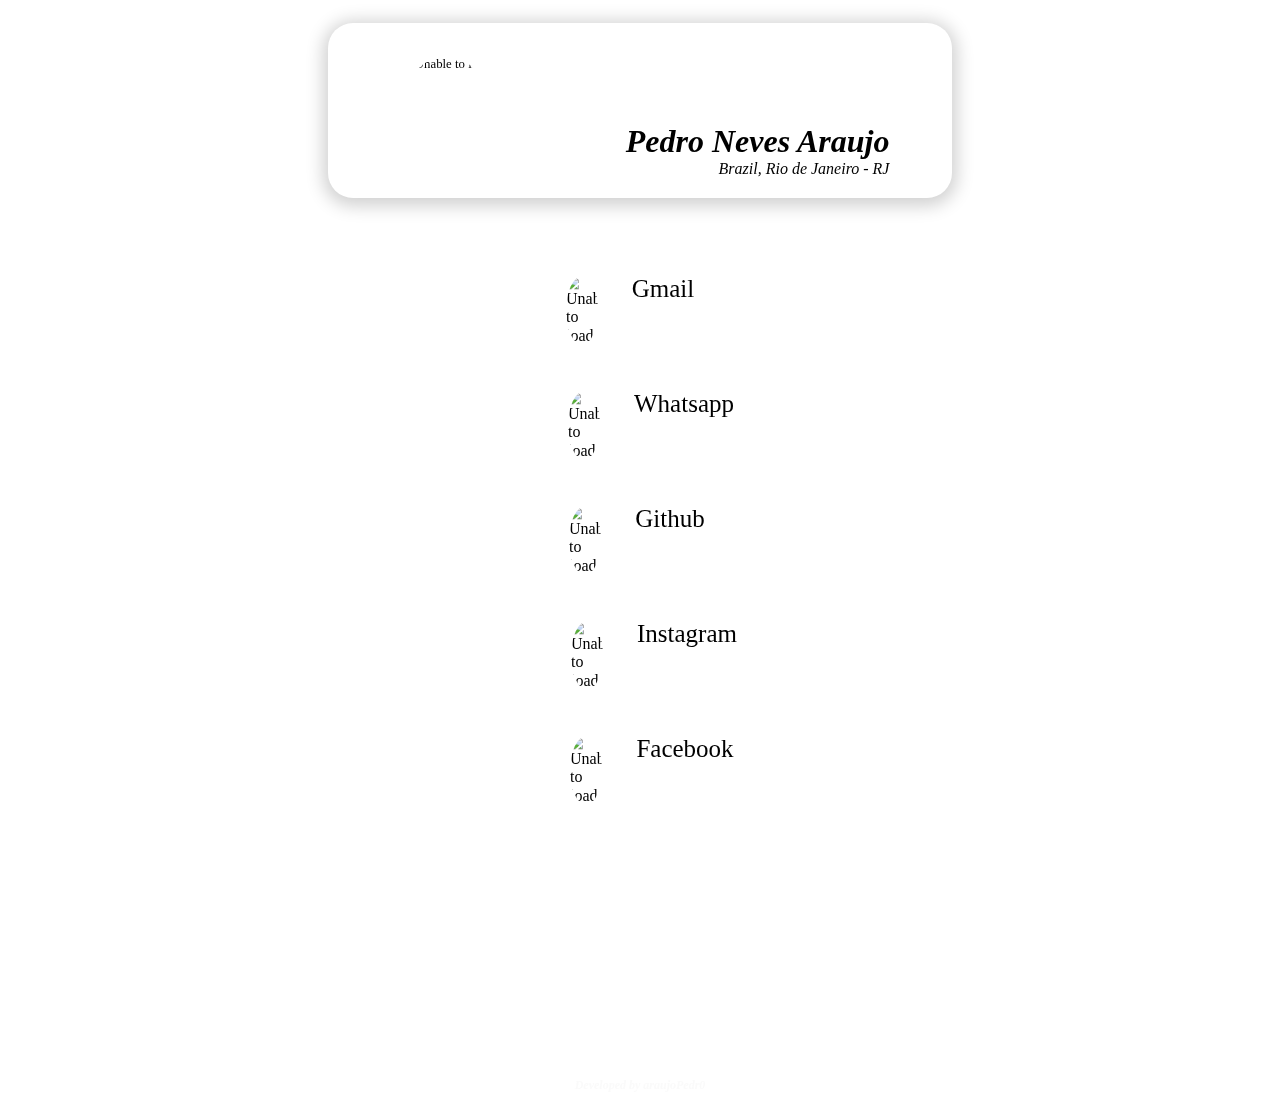
==== index.html @ 4e90fbcd "Merge branch 'main' of https://github.com/araujoPedr0/araujoPedr0.github.io" ====
<!DOCTYPE html>
<html lang="en">
<head>
    <meta charset="UTF-8">
    <meta http-equiv="X-UA-Compatible" content="IE=edge">
    <meta name="viewport" content="width=device-width, initial-scale=1.0">
    <title>Digital Business Card</title>
    <link rel="stylesheet" href="style.css">
    <link rel="icon" href="icon-48.png">
    
</head>
<body>
    
    <div class="bg">
        <video id="videoBG" src="video.mp4" autoplay muted loop></video>
    </div>

    <div class="container">

        <div class="holder">

            <div class="header2">
                <img id="pp" src="pp.jpg" alt="Unable to load">
                <div class="text1">
                    <h1>Pedro Neves Araujo</h1>
                    <p>Brazil, Rio de Janeiro - RJ</p>
                </div>
            </div>

            <div class="references">

                <ul>
                    <li id="mail">
                        <a href="mailto:araujopedroneves@gmail.com?subject=subject" target="_blank" rel="external nofollow">
                            <div class="faixa">
                                <img src="Gmail-72.png" alt="Unable to load">
                                <h2>Gmail</h2>
                            </div>
                        </a>
                    </li>

                    <li id="wpp">
                        <a href="https://wa.me/5521999331995" target="_blank" rel="external nofollow">
                            <div class="faixa">
                                <img src="whatsapp-72.png" alt="Unable to load">
                                <h2>Whatsapp</h2>
                            </div>
                        </a>
                    </li>

                    <li id="git">
                        <a href="https://github.com/araujoPedr0" target="_blank" rel="external nofollow">
                            <div class="faixa">
                                <img src="github-72.png" alt="Unable to load">
                                <h2>Github</h2>
                            </div>
                        </a>
                    </li>

                    <li id="ins">
                        <a href="https://www.instagram.com/araujopedro.n/" target="_blank" rel="external nofollow">
                            <div class="faixa">
                                <img src="Instagram-72.png" alt="Unable to load">
                                <h2>Instagram</h2>
                            </div>
                        </a>
                    </li>

                    <li id="face">
                        <a href="https://www.facebook.com/pedronevesaraujo" target="_blank" rel="external nofollow">
                            <div class="faixa">
                                <img src="facebook-72.png" alt="Unable to load">
                                <h2>Facebook</h2>
                            </div>
                        </a>
                    </li>

                </ul>

            </div>
            
        </div>

    </div>

    <div class="devHolder">
        <h3>Developed by araujoPedr0</h3>
    </div>

</body>
</html>
---- style.css ----
*{
    box-sizing: border-box;
    padding: 0%;
    margin: 0%;
}

.bg{
    z-index: -1000;
    position: fixed;
    object-fit: fill;
    right: 0;
    bottom: 0;
}

/*CENTRAL-BODY*/

.container{
    display: flex;
    justify-content: center;
    margin-left: 20%;
    margin-right: 20%;
}

.container img{
    scale: 0.8;
    height: auto;
    border-radius: 100%;
}

.holder{
    padding-top: 3%;
}

.header2{
    justify-content: space-around;
    backdrop-filter: blur(1px);
    border-radius: 25px;
    display: flex;
    margin-bottom: 70px;
    padding-top: 20px;
    padding-bottom: 20px;
    box-shadow: 0px 3px 17px 5px rgba(0, 0, 0, 0.185);
}

.text1{
    margin-top: 80px;
    font-style: italic;
    text-align: right;
}

.references{
    display: absolute;
    justify-content: center;
}

.faixa{
    justify-content: center;
    border-radius: 25px;
    display: flex;
    width: 600px;
    height: 40%;
    transition: 1s;
    margin-bottom: 30px;
}

a{
    font-size: 20px;
    text-decoration: none;
    color: black;
}

.faixa img{
    width: 40px;
    height: auto;
}

h2{
    font-size: 25px;
    margin-left: 30px;
    padding-top: 7px;
    font-weight: 100;
}

li{
    list-style: none;
}

#wpp{
    margin-left: 21px;
}

#git{
    margin-left: 7px;
}

#ins{
    margin-left: 24px;
}

#face{
    margin-left: 22px;
}

.devHolder{
    margin-top: 235px;
    backdrop-filter: blur(10px);
}

h3{
    font-size: 12px;
    text-align: center;
    color: rgba(245, 245, 245, 0.486);
    font-style: italic;
}

/*ANIMATION*/
.faixa:hover{
    backdrop-filter: blur(2px);
    box-shadow: 0px 3px 17px 5px rgba(0, 0, 0, 0.185);
    transform: scale(1.07);
}

/*RESPONSIVENESS*/

@media screen and (max-width: 375px) {

    .header2{
        justify-content: center;
        margin-bottom: 50px;
        scale: 0.8;
        border: 0;
        margin-left: 220px;
        margin-right: 0px;
    }
    
    #pp{
        margin: 0;
        padding: 0;
        scale: 0.8;
    }
     
    h1{
        font-size: 20px;
    }

    .text1{
        font-size: 15px;
    }

    .faixa{
        text-align: center;
        font-size: 15px;
        backdrop-filter: blur(7px);
        scale: 60%;
        margin-left: 210px;
        width: 600px;
    }

    #wpp{
        margin-left: 0px;
    }

    #git{
        margin-left: 0px;
    }

    #ins{
        margin-left: 0px;
    }

    #face{
        margin-left: 0px;
    }

    .faixa h2{
        padding-top: 8px;
    }

    .devHolder {
        backdrop-filter: blur(20px);
        margin-left: 2%;
        width: 600px;
        margin-top: 320px;

    }

    h3{
        color: rgba(245, 245, 245, 0.486);
        margin-right: 2px;
    }

}

@media screen and (max-width: 320px) {

    .bg{
        height: 100%;
        object-fit: cover;
    }

    .header2{
        margin-top: 3%;
        justify-content: center;
        margin-bottom: 50px;
        scale: 100%;
        border: 0;
        margin-left: 370px;
        margin-right: 85px;
    }
    
    #pp{
        margin: 0;
        padding: 0;
        scale: 0.8;
    }
     
    h1{
        font-size: 30px;
    }

    .text1{
        font-size: 25px;
    }

    .faixa{
        text-align: center;
        font-size: 15px;
        backdrop-filter: blur(7px);
        scale: 100%;
        margin-left: 360px;
        width: 600px;
    }

    .references{
        justify-content: center;
        margin-right: 80px;
    }

    #wpp img{
        margin-left: 40px;
    }

    #git img{
        margin-left: 8px;
    }

    #ins img{
        margin-left: 40px;
    }

    #face img{
        margin-left: 40px;
    }

    .faixa h2{
        padding-top: 8px;
    }

    .devHolder {
        backdrop-filter: blur(20px);
        margin-left: 2%;
        width: 600px;
        margin-top: 320px;

    }

    h3{
        color: rgba(245, 245, 245, 0.486);
        margin-right: 2px;
        font-size: 20px;
    }

}
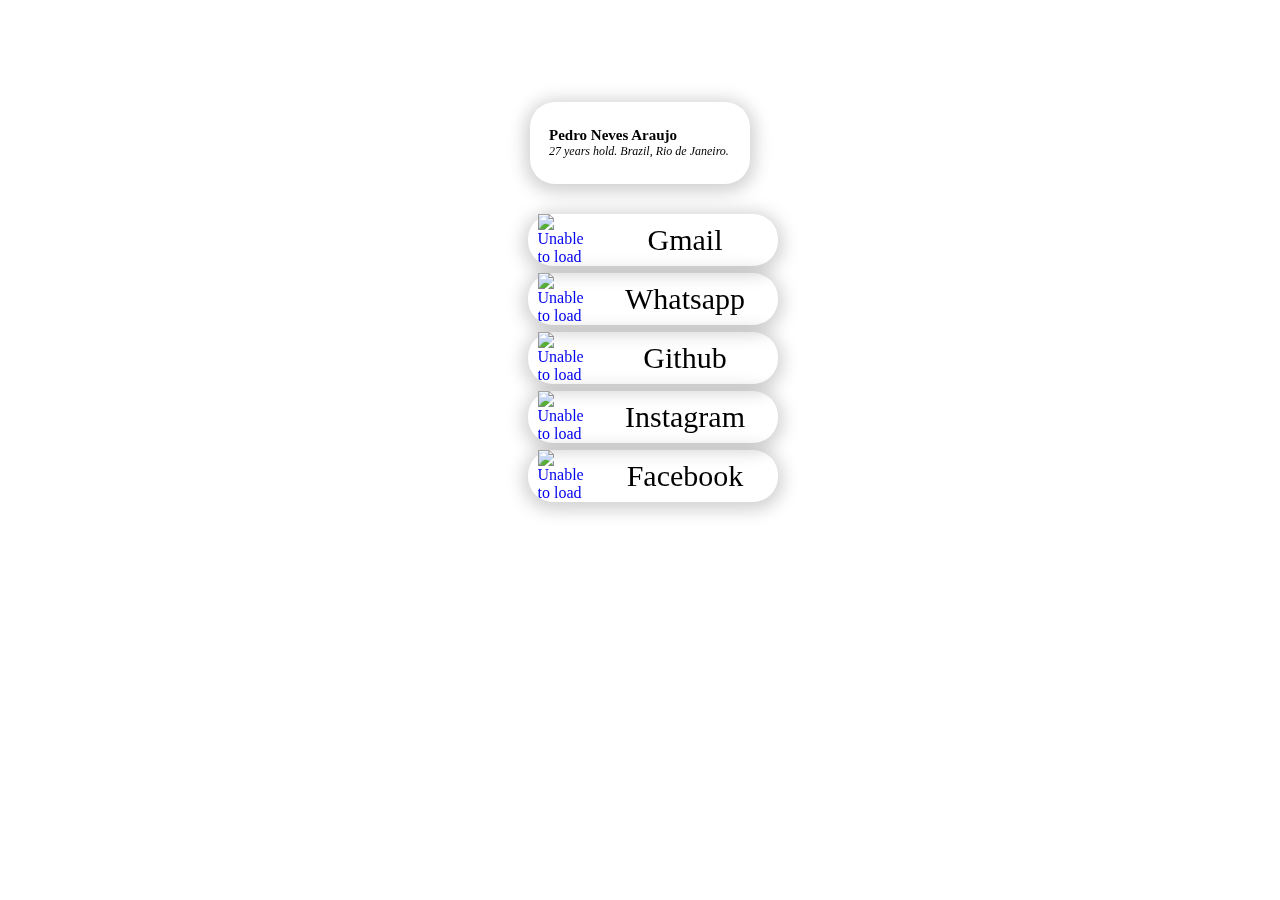
==== commit f842999f: "Add files via upload" ====
--- a/index.html
+++ b/index.html
@@ -4,81 +4,60 @@
     <meta charset="UTF-8">
     <meta http-equiv="X-UA-Compatible" content="IE=edge">
     <meta name="viewport" content="width=device-width, initial-scale=1.0">
-    <title>Digital Business Card</title>
+    <title>teste</title>
     <link rel="stylesheet" href="style.css">
-    <link rel="icon" href="icon-48.png">
-    
+    <link rel="stylesheet" href="responsiveness.css">
 </head>
 <body>
     
-    <div class="bg">
+    <div class="gridBC">
+
+        <div class="videoBg">
         <video id="videoBG" src="video.mp4" autoplay muted loop></video>
-    </div>
+        </div>
 
-    <div class="container">
+        <div id="top">
+            <div><img id="pp" src="pp.jpg" alt=""></div>
+            <div class="ppText"><h1>Pedro Neves Araujo</h1>
+            <p>27 years hold. Brazil, Rio de Janeiro.</p></div>
+        </div>
 
-        <div class="holder">
+        <div id="mid">
+            <a href="mailto:araujopedroneves@gmail.com?subject=subject" target="_blank" rel="external nofollow">
+                <div class="faixa">
+                    <img src="Gmail-72.png" alt="Unable to load">
+                    <h2>Gmail</h2>
+                </div>
+            </a>
 
-            <div class="header2">
-                <img id="pp" src="pp.jpg" alt="Unable to load">
-                <div class="text1">
-                    <h1>Pedro Neves Araujo</h1>
-                    <p>Brazil, Rio de Janeiro - RJ</p>
-                </div>
-            </div>
+                <a href="https://wa.me/5521999331995" target="_blank" rel="external nofollow">
+                    <div class="faixa">
+                        <img src="whatsapp-72.png" alt="Unable to load">
+                        <h2>Whatsapp</h2>
+                    </div>
+                </a>
 
-            <div class="references">
+                <a href="https://github.com/araujoPedr0" target="_blank" rel="external nofollow">
+                    <div class="faixa">
+                        <img src="github-72.png" alt="Unable to load">
+                        <h2>Github</h2>
+                    </div>
+                </a>
 
-                <ul>
-                    <li id="mail">
-                        <a href="mailto:araujopedroneves@gmail.com?subject=subject" target="_blank" rel="external nofollow">
-                            <div class="faixa">
-                                <img src="Gmail-72.png" alt="Unable to load">
-                                <h2>Gmail</h2>
-                            </div>
-                        </a>
-                    </li>
+                <a href="https://www.instagram.com/araujopedro.n/" target="_blank" rel="external nofollow">
+                    <div class="faixa">
+                        <img src="Instagram-72.png" alt="Unable to load">
+                        <h2>Instagram</h2>
+                    </div>
+                </a>
 
-                    <li id="wpp">
-                        <a href="https://wa.me/5521999331995" target="_blank" rel="external nofollow">
-                            <div class="faixa">
-                                <img src="whatsapp-72.png" alt="Unable to load">
-                                <h2>Whatsapp</h2>
-                            </div>
-                        </a>
-                    </li>
+                <a href="https://www.facebook.com/pedronevesaraujo" target="_blank" rel="external nofollow">
+                    <div class="faixa">
+                        <img src="facebook-72.png" alt="Unable to load">
+                        <h2>Facebook</h2>
+                    </div>
+                </a>
 
-                    <li id="git">
-                        <a href="https://github.com/araujoPedr0" target="_blank" rel="external nofollow">
-                            <div class="faixa">
-                                <img src="github-72.png" alt="Unable to load">
-                                <h2>Github</h2>
-                            </div>
-                        </a>
-                    </li>
-
-                    <li id="ins">
-                        <a href="https://www.instagram.com/araujopedro.n/" target="_blank" rel="external nofollow">
-                            <div class="faixa">
-                                <img src="Instagram-72.png" alt="Unable to load">
-                                <h2>Instagram</h2>
-                            </div>
-                        </a>
-                    </li>
-
-                    <li id="face">
-                        <a href="https://www.facebook.com/pedronevesaraujo" target="_blank" rel="external nofollow">
-                            <div class="faixa">
-                                <img src="facebook-72.png" alt="Unable to load">
-                                <h2>Facebook</h2>
-                            </div>
-                        </a>
-                    </li>
-
-                </ul>
-
-            </div>
-            
         </div>
 
     </div>
@@ -88,4 +67,4 @@
     </div>
 
 </body>
-</html>
+</html>--- a/style.css
+++ b/style.css
@@ -4,270 +4,102 @@
     margin: 0%;
 }
 
-.bg{
+body{
+}
+
+.gridBC{
+    column-gap: 10px;
+    display: grid;
+    margin: 5%;
+    grid-template-columns: auto;
+    grid-template-rows: auto auto;
+    justify-content: center;
+    padding: 3% 0 3% 0;
+    gap: 30px 0;
+}
+
+.videoBg{
+    
     z-index: -1000;
     position: fixed;
     object-fit: fill;
     right: 0;
     bottom: 0;
+    
 }
 
-/*CENTRAL-BODY*/
-
-.container{
+#top{
+    display: grid;
+    grid-template-columns: 45% 45%;
+    grid-template-rows: 95%;
     display: flex;
-    justify-content: center;
-    margin-left: 20%;
-    margin-right: 20%;
-}
-
-.container img{
-    scale: 0.8;
-    height: auto;
-    border-radius: 100%;
-}
-
-.holder{
-    padding-top: 3%;
-}
-
-.header2{
-    justify-content: space-around;
+    margin: 0 15px 0 15px;
+    gap: 60px 7px;
+    border-radius: 25px;
+    padding: 25px 10px 25px 10px;
     backdrop-filter: blur(1px);
-    border-radius: 25px;
-    display: flex;
-    margin-bottom: 70px;
-    padding-top: 20px;
-    padding-bottom: 20px;
     box-shadow: 0px 3px 17px 5px rgba(0, 0, 0, 0.185);
 }
 
-.text1{
-    margin-top: 80px;
-    font-style: italic;
-    text-align: right;
+#pp{
+    border-radius: 100%;
+    width: 100px;
+    padding: 0 0 0 2px;
 }
 
-.references{
-    display: absolute;
+.ppText{
+    margin: auto 0 auto 0;
+}
+
+h1{
+    font-size: 15px;
+}
+
+p{
+    font-size: 12px;
+    font-style: italic;
+}
+
+#mid{
+    display: grid;
+    grid-template-columns: 90%;
+    grid-template-rows: auto;
     justify-content: center;
+    gap: 7px 0;
+}
+
+a{
+    text-decoration: none;
 }
 
 .faixa{
-    justify-content: center;
+    display: flex;
     border-radius: 25px;
-    display: flex;
-    width: 600px;
-    height: 40%;
-    transition: 1s;
-    margin-bottom: 30px;
-}
-
-a{
-    font-size: 20px;
-    text-decoration: none;
-    color: black;
-}
-
-.faixa img{
-    width: 40px;
-    height: auto;
+    margin: auto;
+    width: 250px;
+    backdrop-filter: blur(1px);
+    box-shadow: 0px 3px 17px 5px rgba(0, 0, 0, 0.185);
 }
 
 h2{
-    font-size: 25px;
-    margin-left: 30px;
-    padding-top: 7px;
+    font-size: 30px;
+    color: black;
     font-weight: 100;
+    margin: auto auto auto 0;
 }
 
-li{
-    list-style: none;
-}
-
-#wpp{
-    margin-left: 21px;
-}
-
-#git{
-    margin-left: 7px;
-}
-
-#ins{
-    margin-left: 24px;
-}
-
-#face{
-    margin-left: 22px;
+a img{
+    margin: auto auto auto 10px;
+    width: 55px;
 }
 
 .devHolder{
-    margin-top: 235px;
     backdrop-filter: blur(10px);
+    margin: auto;
 }
 
-h3{
-    font-size: 12px;
+.devHolder h3{
+    font-size: 15px;
     text-align: center;
-    color: rgba(245, 245, 245, 0.486);
-    font-style: italic;
-}
-
-/*ANIMATION*/
-.faixa:hover{
-    backdrop-filter: blur(2px);
-    box-shadow: 0px 3px 17px 5px rgba(0, 0, 0, 0.185);
-    transform: scale(1.07);
-}
-
-/*RESPONSIVENESS*/
-
-@media screen and (max-width: 375px) {
-
-    .header2{
-        justify-content: center;
-        margin-bottom: 50px;
-        scale: 0.8;
-        border: 0;
-        margin-left: 220px;
-        margin-right: 0px;
-    }
-    
-    #pp{
-        margin: 0;
-        padding: 0;
-        scale: 0.8;
-    }
-     
-    h1{
-        font-size: 20px;
-    }
-
-    .text1{
-        font-size: 15px;
-    }
-
-    .faixa{
-        text-align: center;
-        font-size: 15px;
-        backdrop-filter: blur(7px);
-        scale: 60%;
-        margin-left: 210px;
-        width: 600px;
-    }
-
-    #wpp{
-        margin-left: 0px;
-    }
-
-    #git{
-        margin-left: 0px;
-    }
-
-    #ins{
-        margin-left: 0px;
-    }
-
-    #face{
-        margin-left: 0px;
-    }
-
-    .faixa h2{
-        padding-top: 8px;
-    }
-
-    .devHolder {
-        backdrop-filter: blur(20px);
-        margin-left: 2%;
-        width: 600px;
-        margin-top: 320px;
-
-    }
-
-    h3{
-        color: rgba(245, 245, 245, 0.486);
-        margin-right: 2px;
-    }
-
-}
-
-@media screen and (max-width: 320px) {
-
-    .bg{
-        height: 100%;
-        object-fit: cover;
-    }
-
-    .header2{
-        margin-top: 3%;
-        justify-content: center;
-        margin-bottom: 50px;
-        scale: 100%;
-        border: 0;
-        margin-left: 370px;
-        margin-right: 85px;
-    }
-    
-    #pp{
-        margin: 0;
-        padding: 0;
-        scale: 0.8;
-    }
-     
-    h1{
-        font-size: 30px;
-    }
-
-    .text1{
-        font-size: 25px;
-    }
-
-    .faixa{
-        text-align: center;
-        font-size: 15px;
-        backdrop-filter: blur(7px);
-        scale: 100%;
-        margin-left: 360px;
-        width: 600px;
-    }
-
-    .references{
-        justify-content: center;
-        margin-right: 80px;
-    }
-
-    #wpp img{
-        margin-left: 40px;
-    }
-
-    #git img{
-        margin-left: 8px;
-    }
-
-    #ins img{
-        margin-left: 40px;
-    }
-
-    #face img{
-        margin-left: 40px;
-    }
-
-    .faixa h2{
-        padding-top: 8px;
-    }
-
-    .devHolder {
-        backdrop-filter: blur(20px);
-        margin-left: 2%;
-        width: 600px;
-        margin-top: 320px;
-
-    }
-
-    h3{
-        color: rgba(245, 245, 245, 0.486);
-        margin-right: 2px;
-        font-size: 20px;
-    }
-
+    color: rgba(255, 255, 255, 0.24);
 }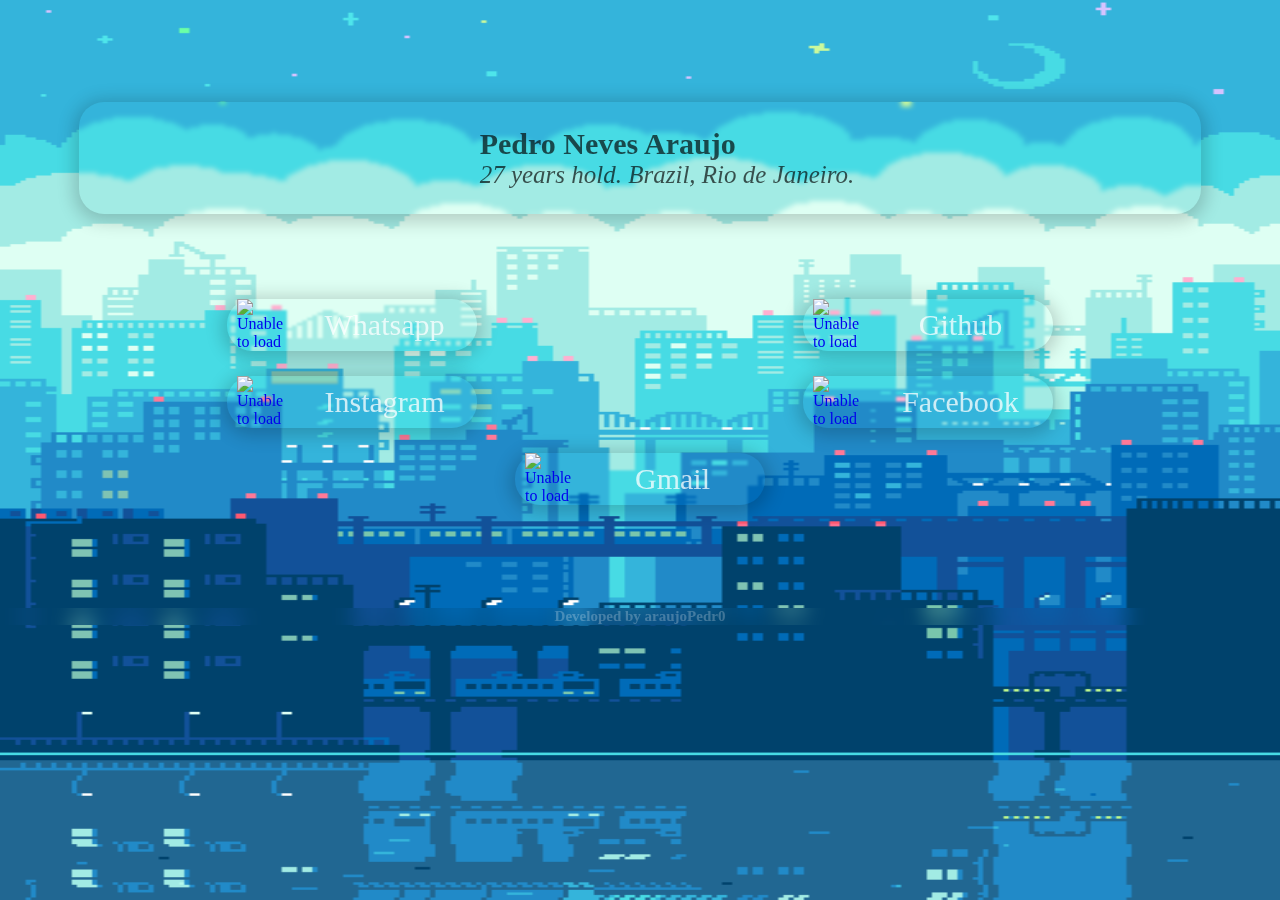
==== commit 17837fc9: "Add files via upload" ====
--- a/index.html
+++ b/index.html
@@ -4,7 +4,7 @@
     <meta charset="UTF-8">
     <meta http-equiv="X-UA-Compatible" content="IE=edge">
     <meta name="viewport" content="width=device-width, initial-scale=1.0">
-    <title>teste</title>
+    <title>Digital Business Card</title>
     <link rel="stylesheet" href="style.css">
     <link rel="stylesheet" href="responsiveness.css">
 </head>
@@ -13,7 +13,7 @@
     <div class="gridBC">
 
         <div class="videoBg">
-        <video id="videoBG" src="video.mp4" autoplay muted loop></video>
+        <img class="videoBg" src="8Bit_GIF_files/8Bit_GIF.gif" alt="Unable to load">
         </div>
 
         <div id="top">
@@ -23,35 +23,35 @@
         </div>
 
         <div id="mid">
-            <a href="mailto:araujopedroneves@gmail.com?subject=subject" target="_blank" rel="external nofollow">
+            <a id="mail" href="mailto:araujopedroneves@gmail.com?subject=subject" target="_blank" rel="external nofollow">
                 <div class="faixa">
                     <img src="Gmail-72.png" alt="Unable to load">
                     <h2>Gmail</h2>
                 </div>
             </a>
 
-                <a href="https://wa.me/5521999331995" target="_blank" rel="external nofollow">
+                <a id="wpp" href="https://wa.me/5521999331995" target="_blank" rel="external nofollow">
                     <div class="faixa">
                         <img src="whatsapp-72.png" alt="Unable to load">
                         <h2>Whatsapp</h2>
                     </div>
                 </a>
 
-                <a href="https://github.com/araujoPedr0" target="_blank" rel="external nofollow">
+                <a id="git" href="https://github.com/araujoPedr0" target="_blank" rel="external nofollow">
                     <div class="faixa">
                         <img src="github-72.png" alt="Unable to load">
                         <h2>Github</h2>
                     </div>
                 </a>
 
-                <a href="https://www.instagram.com/araujopedro.n/" target="_blank" rel="external nofollow">
+                <a id="ig" href="https://www.instagram.com/araujopedro.n/" target="_blank" rel="external nofollow">
                     <div class="faixa">
                         <img src="Instagram-72.png" alt="Unable to load">
                         <h2>Instagram</h2>
                     </div>
                 </a>
 
-                <a href="https://www.facebook.com/pedronevesaraujo" target="_blank" rel="external nofollow">
+                <a id="fb" href="https://www.facebook.com/pedronevesaraujo" target="_blank" rel="external nofollow">
                     <div class="faixa">
                         <img src="facebook-72.png" alt="Unable to load">
                         <h2>Facebook</h2>
--- a/style.css
+++ b/style.css
@@ -2,9 +2,6 @@
     box-sizing: border-box;
     padding: 0%;
     margin: 0%;
-}
-
-body{
 }
 
 .gridBC{
@@ -21,14 +18,16 @@
 .videoBg{
     
     z-index: -1000;
-    position: fixed;
+    position: absolute;
     object-fit: fill;
-    right: 0;
-    bottom: 0;
-    
+    min-height: 100vh;
+    width: 100%; 
+    left: 0;
+    top: 0;   
 }
 
 #top{
+    color: rgba(2, 2, 2, 0.671);
     display: grid;
     grid-template-columns: 45% 45%;
     grid-template-rows: 95%;
@@ -37,7 +36,7 @@
     gap: 60px 7px;
     border-radius: 25px;
     padding: 25px 10px 25px 10px;
-    backdrop-filter: blur(1px);
+    backdrop-filter: blur(2.5px);
     box-shadow: 0px 3px 17px 5px rgba(0, 0, 0, 0.185);
 }
 
@@ -83,7 +82,7 @@
 
 h2{
     font-size: 30px;
-    color: black;
+    color: rgba(255, 255, 255, 0.753);
     font-weight: 100;
     margin: auto auto auto 0;
 }
--- a/responsiveness.css
+++ b/responsiveness.css
@@ -0,0 +1,149 @@
+/*MOBILES-TABLET*/
+
+@media screen and (min-height: 667px) {
+    #mid{
+        margin-top: 60px;
+    }
+}
+
+@media screen and (min-width: 1024px) {
+    .gridBC{
+        grid-template-columns: 1fr;
+    }
+
+    .videoBg{
+        width: 100%;
+        height: 768px;
+    }
+
+    #top{
+        justify-content: center;
+    }
+
+    #pp{
+        width: 180px;
+        margin-right: 45px;
+    }
+
+    h1{
+        font-size: 30px;
+    }
+
+    p{
+        font-size: 25px;
+    }
+
+    #mail{
+        grid-area: mail;
+    }
+    #wpp{
+        grid-area: wpp;
+    }
+    #git{
+        grid-area: git;
+    }
+    #ig{
+        grid-area: ig;
+    }
+    #fb{
+        grid-area: fb;
+    }
+    #mid{
+        margin-top: 55px;
+        gap: 25px 0;
+        grid-template-columns: 1fr 1fr;
+        grid-template-areas: 
+        'wpp git'
+        'ig fb'
+        'mail mail';
+    }
+}
+
+/*MOBILES-DESKTOP*/
+
+@media screen and (min-width: 1600px) {
+    .gridBC{
+        grid-template-columns: 1fr 1fr 1fr 1fr;
+    }
+
+    #top{
+        grid-area: 1 / 2 / span 1 / span 2;
+        justify-content: center;
+    }
+
+
+    #pp{
+        grid-area: pp;
+        width: 180px;
+        margin-right: 45px;
+    }
+
+    .ppText{
+        grid-area: pptext;
+    }
+
+    h1{
+        font-size: 30px;
+    }
+
+    p{
+        font-size: 25px;
+    }
+
+    #mail{
+        grid-area: mail;
+    }
+    #wpp{
+        grid-area: wpp;
+    }
+    #git{
+        grid-area: git;
+    }
+    #ig{
+        grid-area: ig;
+    }
+    #fb{
+        grid-area: fb;
+    }
+    #mid{
+        margin-top: 55px;
+        gap: 25px 0;
+        grid-area: 2 / 2 / span 1 / span 2;
+        grid-template-columns: 1fr 1fr;
+        grid-template-areas: 
+        'wpp git'
+        'ig fb'
+        'mail mail';
+    }
+
+    .faixa{
+        transition: 1s;
+    }
+
+    /*ANIMATION*/
+.faixa:hover{
+    backdrop-filter: blur(2.5px);
+    box-shadow: 0px 3px 17px 5px rgba(0, 0, 0, 0.185);
+    transform: scale(1.07);
+}
+
+}
+
+@media screen and (min-width: 1680px) {
+    #top{
+        margin-bottom: 70px;
+    }
+
+    .faixa img{
+        width: 70px;
+    }
+
+    .faixa h2{
+        font-size: 35px;
+    }
+
+    .devHolder{
+        margin-top: 125px;
+    }
+
+}
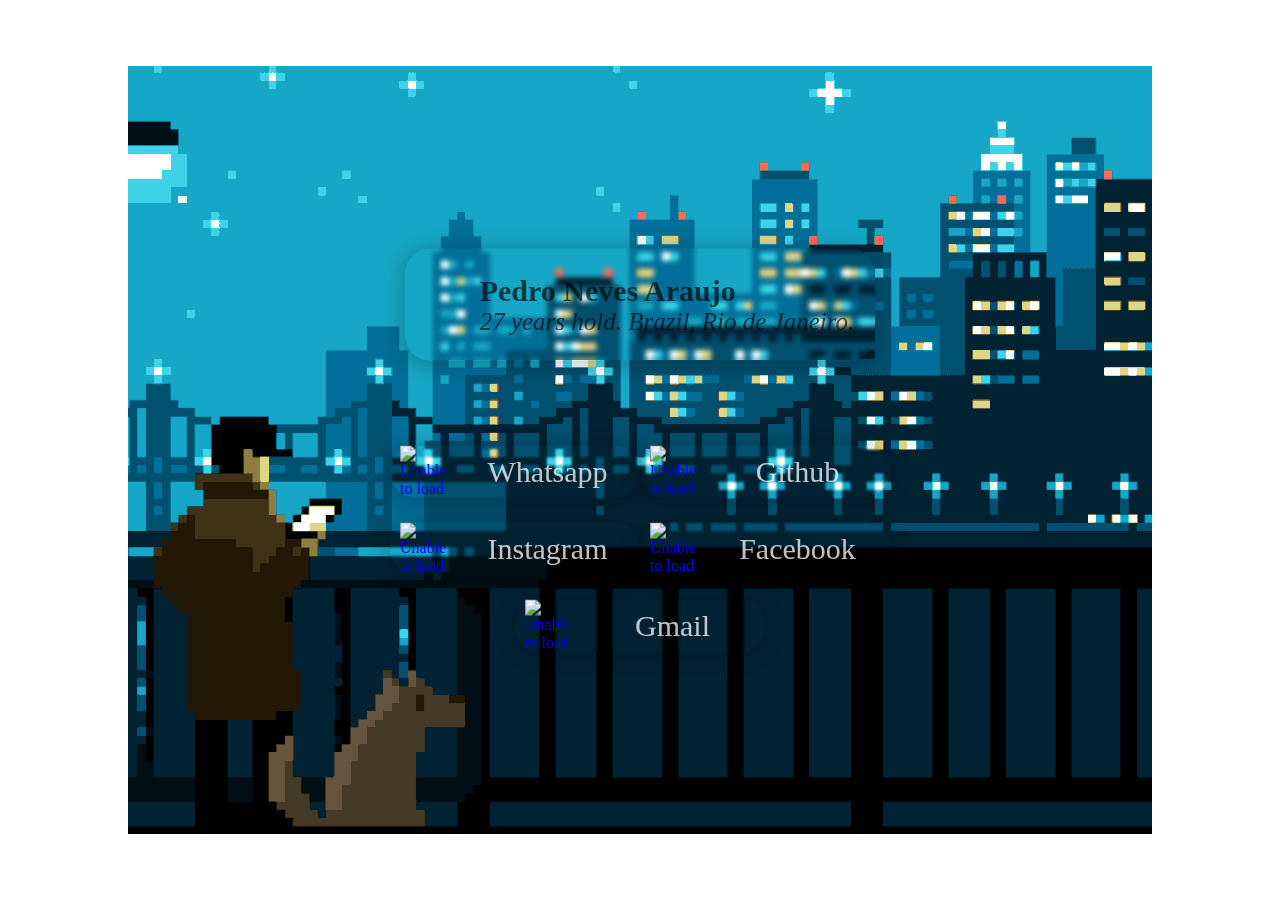
==== commit ccca043e: "v0.9" ====
--- a/index.html
+++ b/index.html
@@ -9,62 +9,66 @@
     <link rel="stylesheet" href="responsiveness.css">
 </head>
 <body>
+
+    <div class="hero">
+        
     
-    <div class="gridBC">
 
-        <div class="videoBg">
-        <img class="videoBg" src="8Bit_GIF_files/8Bit_GIF.gif" alt="Unable to load">
-        </div>
+        <div class="gridBC">
 
-        <div id="top">
-            <div><img id="pp" src="pp.jpg" alt=""></div>
-            <div class="ppText"><h1>Pedro Neves Araujo</h1>
-            <p>27 years hold. Brazil, Rio de Janeiro.</p></div>
-        </div>
+            <div id="top">
+                <div><img id="pp" src="pp.jpg" alt=""></div>
+                <div class="ppText"><h1>Pedro Neves Araujo</h1>
+                <p>27 years hold. Brazil, Rio de Janeiro.</p></div>
+            </div>
 
-        <div id="mid">
-            <a id="mail" href="mailto:araujopedroneves@gmail.com?subject=subject" target="_blank" rel="external nofollow">
-                <div class="faixa">
-                    <img src="Gmail-72.png" alt="Unable to load">
-                    <h2>Gmail</h2>
-                </div>
-            </a>
-
-                <a id="wpp" href="https://wa.me/5521999331995" target="_blank" rel="external nofollow">
+            <div id="mid">
+                <a id="mail" href="mailto:araujopedroneves@gmail.com?subject=subject" target="_blank" rel="external nofollow">
                     <div class="faixa">
-                        <img src="whatsapp-72.png" alt="Unable to load">
-                        <h2>Whatsapp</h2>
+                        <img src="Gmail-72.png" alt="Unable to load">
+                        <h2>Gmail</h2>
                     </div>
                 </a>
 
-                <a id="git" href="https://github.com/araujoPedr0" target="_blank" rel="external nofollow">
-                    <div class="faixa">
-                        <img src="github-72.png" alt="Unable to load">
-                        <h2>Github</h2>
-                    </div>
-                </a>
+                    <a id="wpp" href="https://wa.me/5521999331995" target="_blank" rel="external nofollow">
+                        <div class="faixa">
+                            <img src="whatsapp-72.png" alt="Unable to load">
+                            <h2>Whatsapp</h2>
+                        </div>
+                    </a>
 
-                <a id="ig" href="https://www.instagram.com/araujopedro.n/" target="_blank" rel="external nofollow">
-                    <div class="faixa">
-                        <img src="Instagram-72.png" alt="Unable to load">
-                        <h2>Instagram</h2>
-                    </div>
-                </a>
+                    <a id="git" href="https://github.com/araujoPedr0" target="_blank" rel="external nofollow">
+                        <div class="faixa">
+                            <img src="github-72.png" alt="Unable to load">
+                            <h2>Github</h2>
+                        </div>
+                    </a>
 
-                <a id="fb" href="https://www.facebook.com/pedronevesaraujo" target="_blank" rel="external nofollow">
-                    <div class="faixa">
-                        <img src="facebook-72.png" alt="Unable to load">
-                        <h2>Facebook</h2>
-                    </div>
-                </a>
+                    <a id="ig" href="https://www.instagram.com/araujopedro.n/" target="_blank" rel="external nofollow">
+                        <div class="faixa">
+                            <img src="Instagram-72.png" alt="Unable to load">
+                            <h2>Instagram</h2>
+                        </div>
+                    </a>
 
+                    <a id="fb" href="https://www.facebook.com/pedronevesaraujo" target="_blank" rel="external nofollow">
+                        <div class="faixa">
+                            <img src="facebook-72.png" alt="Unable to load">
+                            <h2>Facebook</h2>
+                        </div>
+                    </a>
+
+            </div>
+
+        </div>
+
+        <div class="devHolder">
+            <h3>Developed by araujoPedr0</h3>
         </div>
 
     </div>
 
-    <div class="devHolder">
-        <h3>Developed by araujoPedr0</h3>
-    </div>
+    
 
 </body>
 </html>--- a/style.css
+++ b/style.css
@@ -4,10 +4,29 @@
     margin: 0%;
 }
 
+.hero{
+    min-height: 100vh;
+    width: 100%;
+    background-image: url(bg_img_gif_1920.gif);
+    background-position: center;
+    background-repeat: no-repeat;    
+}
+
+/*body{
+    background-image: url(bg_img_gif_1920.gif);
+    background-size: cover;
+    /Align/
+    margin: 0;
+    position: absolute;
+    top: 50%;
+    left: 50%;
+    margin-right: -50%;
+    transform: translate(-50%, -50%);
+}*/
+
 .gridBC{
     column-gap: 10px;
     display: grid;
-    margin: 5%;
     grid-template-columns: auto;
     grid-template-rows: auto auto;
     justify-content: center;
--- a/responsiveness.css
+++ b/responsiveness.css
@@ -1,14 +1,48 @@
 /*MOBILES-TABLET*/
 
-@media screen and (min-height: 667px) {
-    #mid{
-        margin-top: 60px;
+@media screen and (max-width: 320px) {
+  
+    .hero{
+        background-image: url(bg_img_gif_320.gif);
+    }
+    
+    .gridBC{
+        margin-bottom: 0;
+    }
+
+}
+
+@media screen and (max-width: 375px){
+    .hero{
+        background-image: url(bg_img_gif_375.gif);
+    }
+
+    .gridBC{
+        padding-top: 60px;
     }
 }
 
 @media screen and (min-width: 1024px) {
+    
+    .hero{
+        min-height: 100vh;
+        width: 100%;
+        background-image: url(bg_img_gif_1024.gif);
+        background-position: center;
+        background-repeat: no-repeat;   
+    }
+    
     .gridBC{
         grid-template-columns: 1fr;
+        padding-bottom: 0;
+        /*ALIGN*/
+        margin: 0;
+        position: absolute;
+        top: 50%;
+        left: 50%;
+        margin-right: -50%;
+        transform: translate(-50%, -50%);
+        padding: 0;
     }
 
     .videoBg{
@@ -130,6 +164,22 @@
 }
 
 @media screen and (min-width: 1680px) {
+
+    .hero{
+        min-height: 100vh;
+        width: 100%;
+        background-image: url(bg_img_gif_1920.gif);
+        background-position: center;
+        background-repeat: no-repeat;  
+         /*ALIGN*/
+         margin: 0;
+         position: absolute;
+         top: 50%;
+         left: 50%;
+         margin-right: -50%;
+         transform: translate(-50%, -50%); 
+    }
+
     #top{
         margin-bottom: 70px;
     }
@@ -147,3 +197,20 @@
     }
 
 }
+
+@media screen and (min-width: 1920px){
+    .hero{
+        min-height: 100vh;
+        width: 100%;
+        background-image: url(bg_img_gif_1920.gif);
+        background-position: center;
+        background-repeat: no-repeat;  
+         /*ALIGN*/
+         margin: 0;
+         position: absolute;
+         top: 50%;
+         left: 50%;
+         margin-right: -50%;
+         transform: translate(-50%, -50%); 
+    }
+}
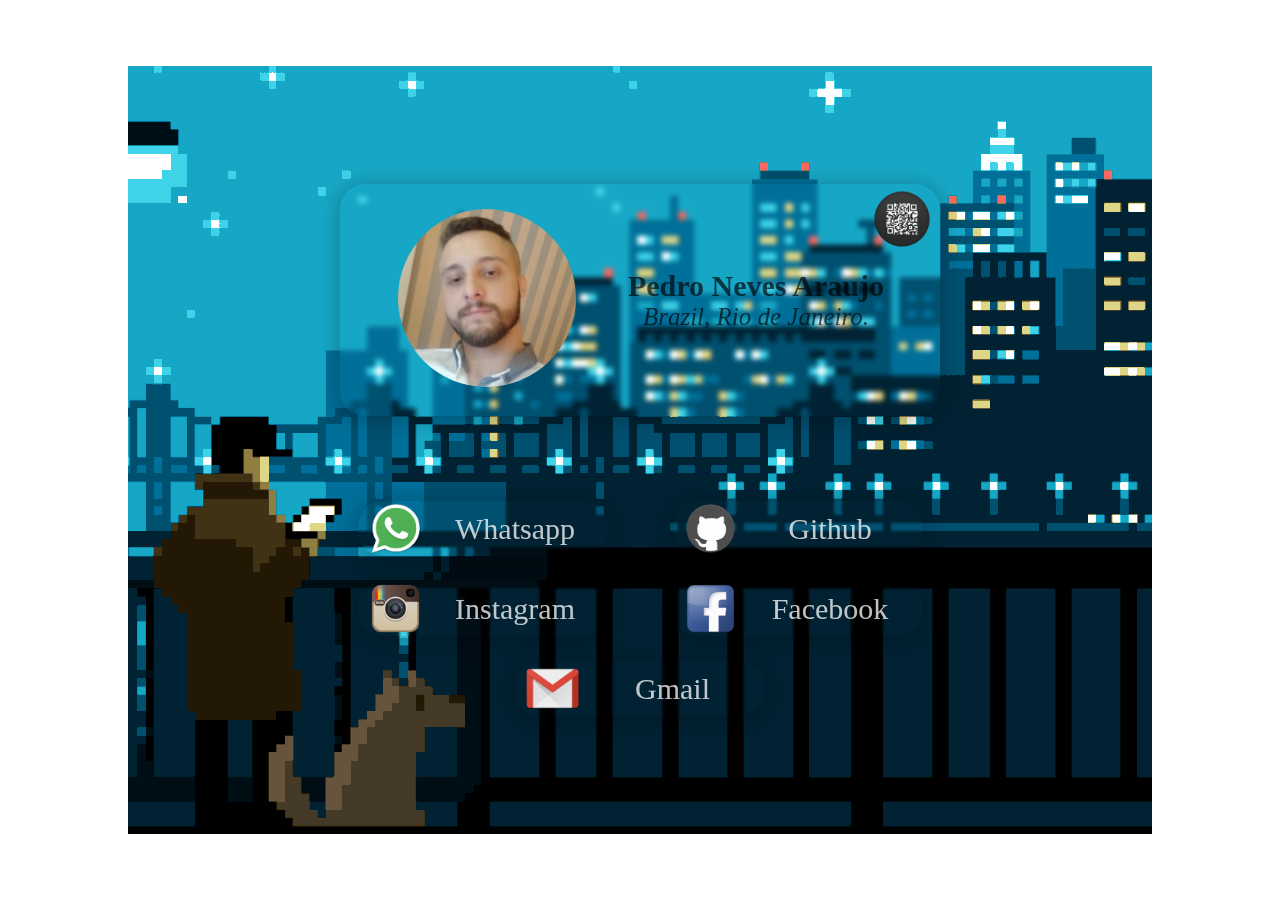
==== commit 7ffd5788: "Add files via upload" ====
--- a/index.html
+++ b/index.html
@@ -7,6 +7,7 @@
     <title>Digital Business Card</title>
     <link rel="stylesheet" href="style.css">
     <link rel="stylesheet" href="responsiveness.css">
+    <link rel="icon" href="media/icons/icon-48.png">
 </head>
 <body>
 
@@ -16,44 +17,46 @@
 
         <div class="gridBC">
 
+            <a id="q-code" href="q-index.html"><img src="media/icons/qr-code-72.png" alt="Unable to load"></a>
+
             <div id="top">
-                <div><img id="pp" src="pp.jpg" alt=""></div>
+                <div><img id="pp" src="media/img/pp.jpg" alt=""></div>
                 <div class="ppText"><h1>Pedro Neves Araujo</h1>
-                <p>27 years hold. Brazil, Rio de Janeiro.</p></div>
+                <p>Brazil, Rio de Janeiro.</p></div>
             </div>
 
             <div id="mid">
                 <a id="mail" href="mailto:araujopedroneves@gmail.com?subject=subject" target="_blank" rel="external nofollow">
                     <div class="faixa">
-                        <img src="Gmail-72.png" alt="Unable to load">
+                        <img src="media/icons/Gmail-72.png" alt="Unable to load">
                         <h2>Gmail</h2>
                     </div>
                 </a>
 
                     <a id="wpp" href="https://wa.me/5521999331995" target="_blank" rel="external nofollow">
                         <div class="faixa">
-                            <img src="whatsapp-72.png" alt="Unable to load">
+                            <img src="media/icons/whatsapp-72.png" alt="Unable to load">
                             <h2>Whatsapp</h2>
                         </div>
                     </a>
 
                     <a id="git" href="https://github.com/araujoPedr0" target="_blank" rel="external nofollow">
                         <div class="faixa">
-                            <img src="github-72.png" alt="Unable to load">
+                            <img src="media/icons/github-72.png" alt="Unable to load">
                             <h2>Github</h2>
                         </div>
                     </a>
 
                     <a id="ig" href="https://www.instagram.com/araujopedro.n/" target="_blank" rel="external nofollow">
                         <div class="faixa">
-                            <img src="Instagram-72.png" alt="Unable to load">
+                            <img src="media/icons/Instagram-72.png" alt="Unable to load">
                             <h2>Instagram</h2>
                         </div>
                     </a>
 
                     <a id="fb" href="https://www.facebook.com/pedronevesaraujo" target="_blank" rel="external nofollow">
                         <div class="faixa">
-                            <img src="facebook-72.png" alt="Unable to load">
+                            <img src="media/icons/facebook-72.png" alt="Unable to load">
                             <h2>Facebook</h2>
                         </div>
                     </a>
--- a/style.css
+++ b/style.css
@@ -7,7 +7,7 @@
 .hero{
     min-height: 100vh;
     width: 100%;
-    background-image: url(bg_img_gif_1920.gif);
+    background-image: url(media/bg/bg_img_gif_1920.gif);
     background-position: center;
     background-repeat: no-repeat;    
 }
@@ -32,6 +32,25 @@
     justify-content: center;
     padding: 3% 0 3% 0;
     gap: 30px 0;
+    /*Align*/
+    position: absolute;
+    top: 50%;
+    left: 50%;
+    transform: translate(-50%, -50%);
+    text-align: center;
+}
+
+#q-code{
+    margin: 0;
+    padding: 0;
+
+    width: 55px;
+    z-index: 1;
+    position: absolute;
+    top: 12%;
+    left: 85%;
+    transform: translate(-50%, -50%);
+    text-align: center;
 }
 
 .videoBg{
@@ -46,6 +65,7 @@
 }
 
 #top{
+    width: 300px;   /*add after the align. also in responsiveness for 1024px (width)*/
     color: rgba(2, 2, 2, 0.671);
     display: grid;
     grid-template-columns: 45% 45%;
@@ -84,6 +104,7 @@
     grid-template-rows: auto;
     justify-content: center;
     gap: 7px 0;
+
 }
 
 a{
@@ -113,11 +134,13 @@
 
 .devHolder{
     backdrop-filter: blur(10px);
-    margin: auto;
+    
 }
 
 .devHolder h3{
     font-size: 15px;
     text-align: center;
     color: rgba(255, 255, 255, 0.24);
+    z-index: -1;
+
 }--- a/responsiveness.css
+++ b/responsiveness.css
@@ -3,7 +3,7 @@
 @media screen and (max-width: 320px) {
   
     .hero{
-        background-image: url(bg_img_gif_320.gif);
+        background-image: url(media/bg/bg_img_gif_320.gif);
     }
     
     .gridBC{
@@ -14,7 +14,7 @@
 
 @media screen and (max-width: 375px){
     .hero{
-        background-image: url(bg_img_gif_375.gif);
+        background-image: url(media/bg/bg_img_gif_375.gif);
     }
 
     .gridBC{
@@ -27,7 +27,7 @@
     .hero{
         min-height: 100vh;
         width: 100%;
-        background-image: url(bg_img_gif_1024.gif);
+        background-image: url(media/bg/bg_img_gif_1024.gif);
         background-position: center;
         background-repeat: no-repeat;   
     }
@@ -45,12 +45,26 @@
         padding: 0;
     }
 
+    #q-code{
+        margin: 0;
+        padding: 0;
+    
+        width: 55px;
+        z-index: 1;
+        position: absolute;
+        top: 07%;
+        left: 90%;
+        transform: translate(-50%, -50%);
+        text-align: center;
+    }
+
     .videoBg{
         width: 100%;
         height: 768px;
     }
 
     #top{
+        width: 600px;
         justify-content: center;
     }
 
@@ -99,6 +113,22 @@
     .gridBC{
         grid-template-columns: 1fr 1fr 1fr 1fr;
     }
+
+    #q-code{
+        margin: 0;
+        padding: 0;
+    
+        width: 65px;
+        z-index: 1;
+        position: absolute;
+        top: 2%;
+        left: 72%;
+        transform: translate(-50%, -50%);
+        text-align: center;
+
+        transition: 1s;
+    }
+
 
     #top{
         grid-area: 1 / 2 / span 1 / span 2;
@@ -161,6 +191,15 @@
     transform: scale(1.07);
 }
 
+#q-code:hover{
+    
+    position: absolute;
+    top: -3%;
+    left: 72%;
+    transform: translate(-50%, -50%);
+    text-align: center;
+}
+
 }
 
 @media screen and (min-width: 1680px) {
@@ -168,7 +207,7 @@
     .hero{
         min-height: 100vh;
         width: 100%;
-        background-image: url(bg_img_gif_1920.gif);
+        background-image: url(media/bg/bg_img_gif_1920.gif);
         background-position: center;
         background-repeat: no-repeat;  
          /*ALIGN*/
@@ -180,6 +219,20 @@
          transform: translate(-50%, -50%); 
     }
 
+    #q-code{
+        margin: 0;
+        padding: 0;
+    
+        width: 70px;
+        z-index: 1;
+        position: absolute;
+        top: 1%;
+        left: 72%;
+        transform: translate(-50%, -50%);
+        text-align: center;
+    }
+
+
     #top{
         margin-bottom: 70px;
     }
@@ -202,7 +255,7 @@
     .hero{
         min-height: 100vh;
         width: 100%;
-        background-image: url(bg_img_gif_1920.gif);
+        background-image: url(media/bg/bg_img_gif_1920.gif);
         background-position: center;
         background-repeat: no-repeat;  
          /*ALIGN*/
